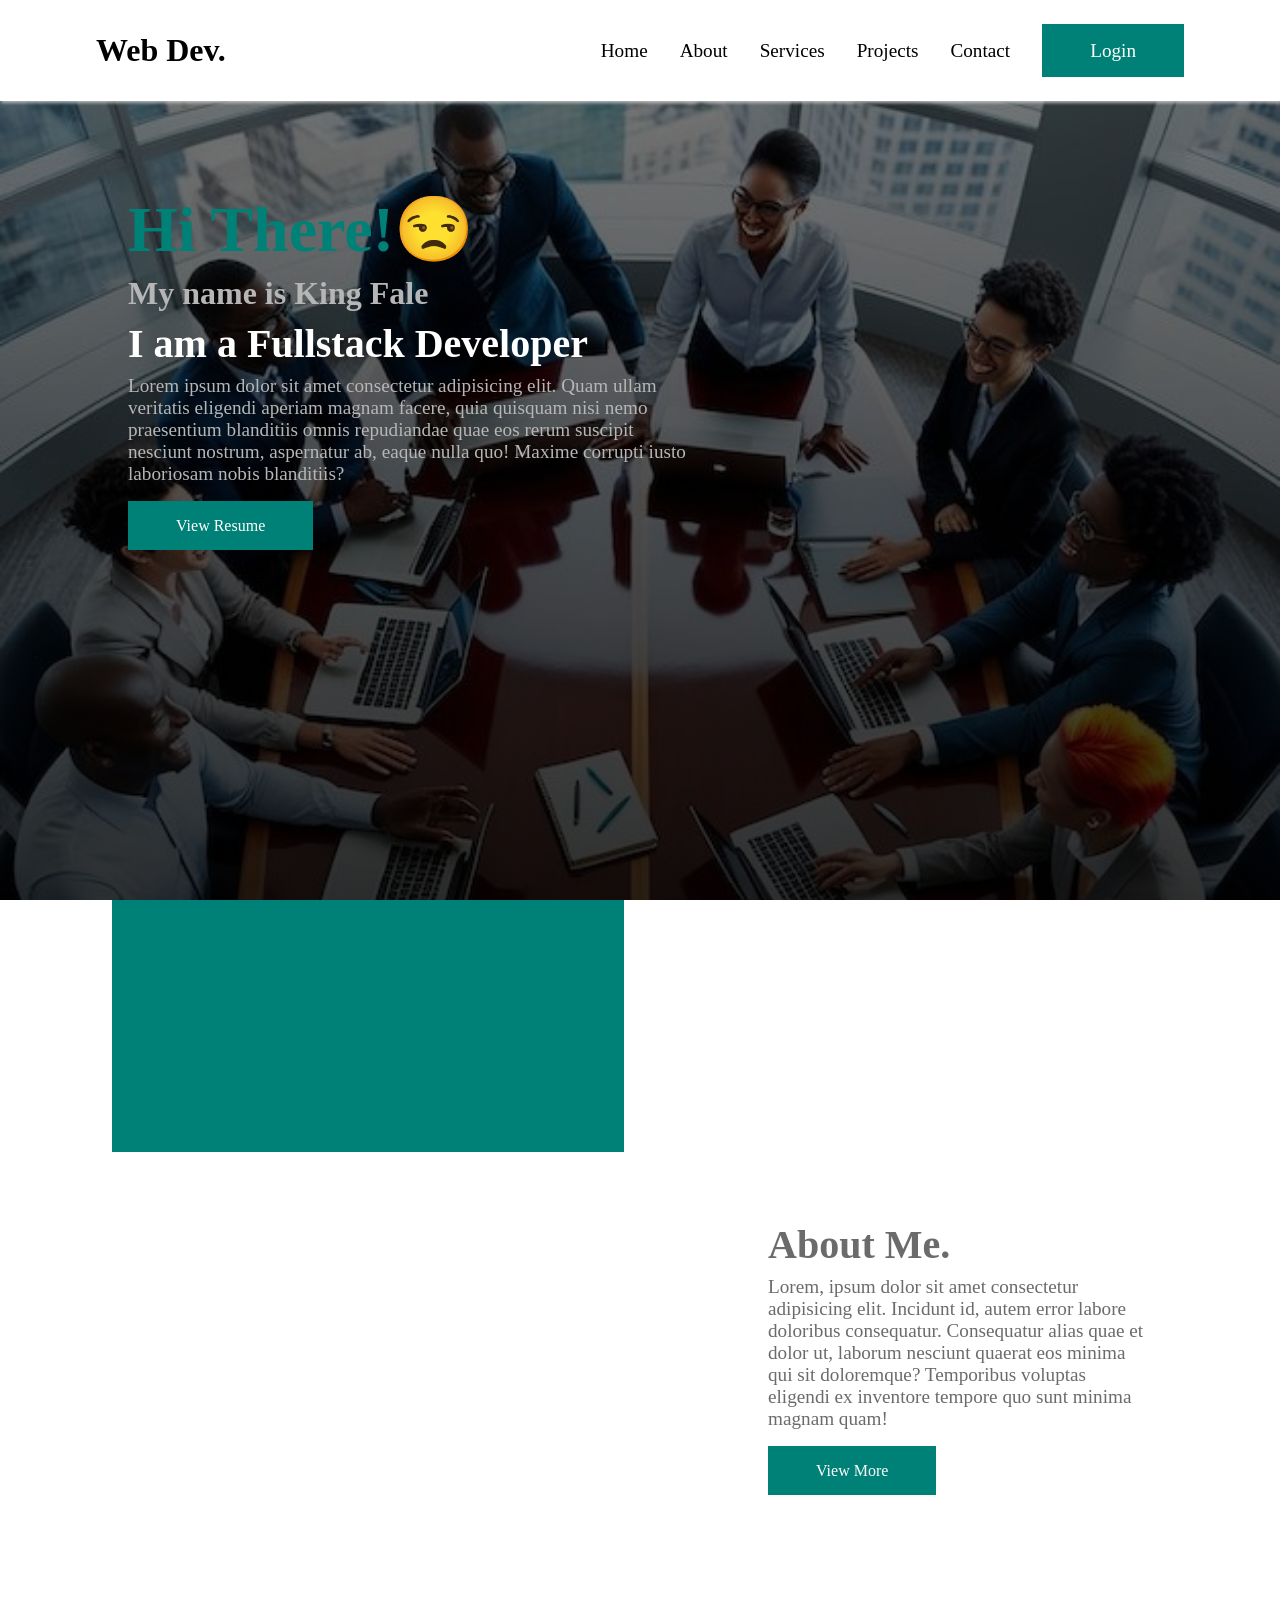
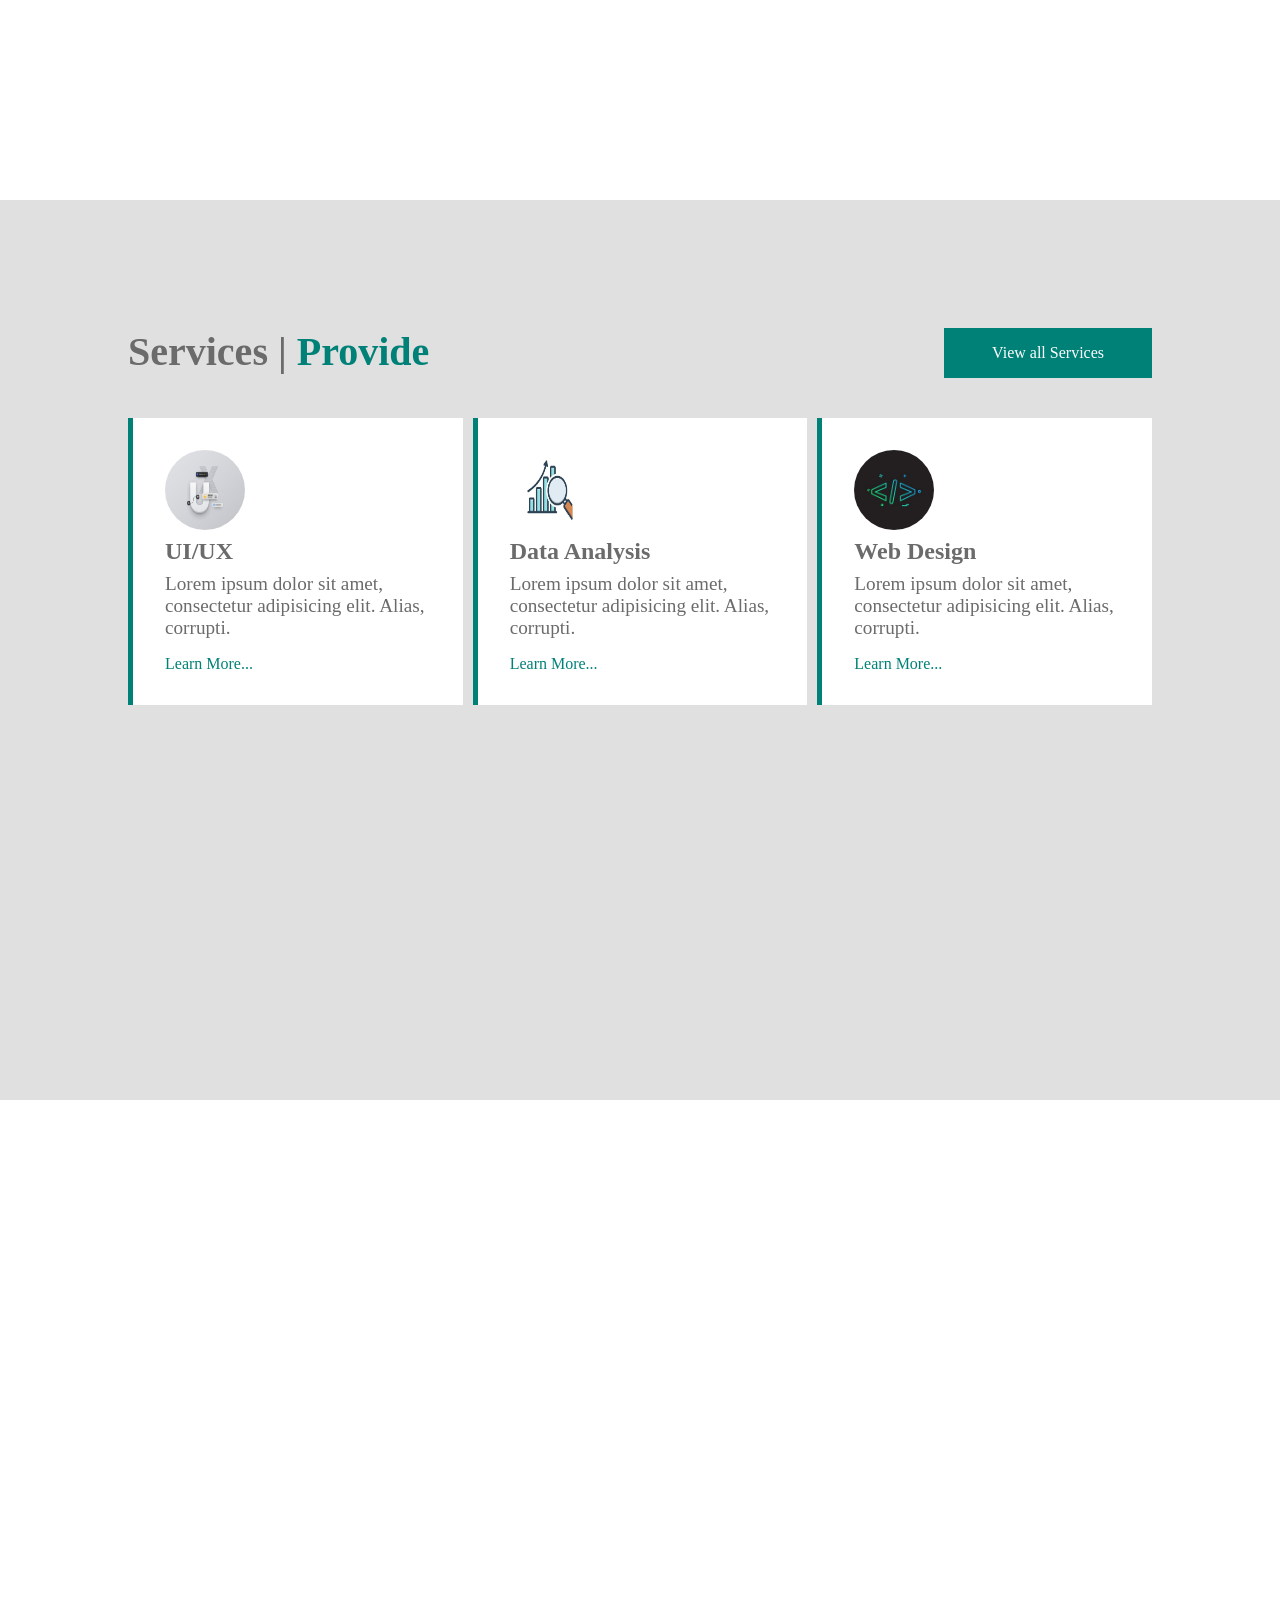
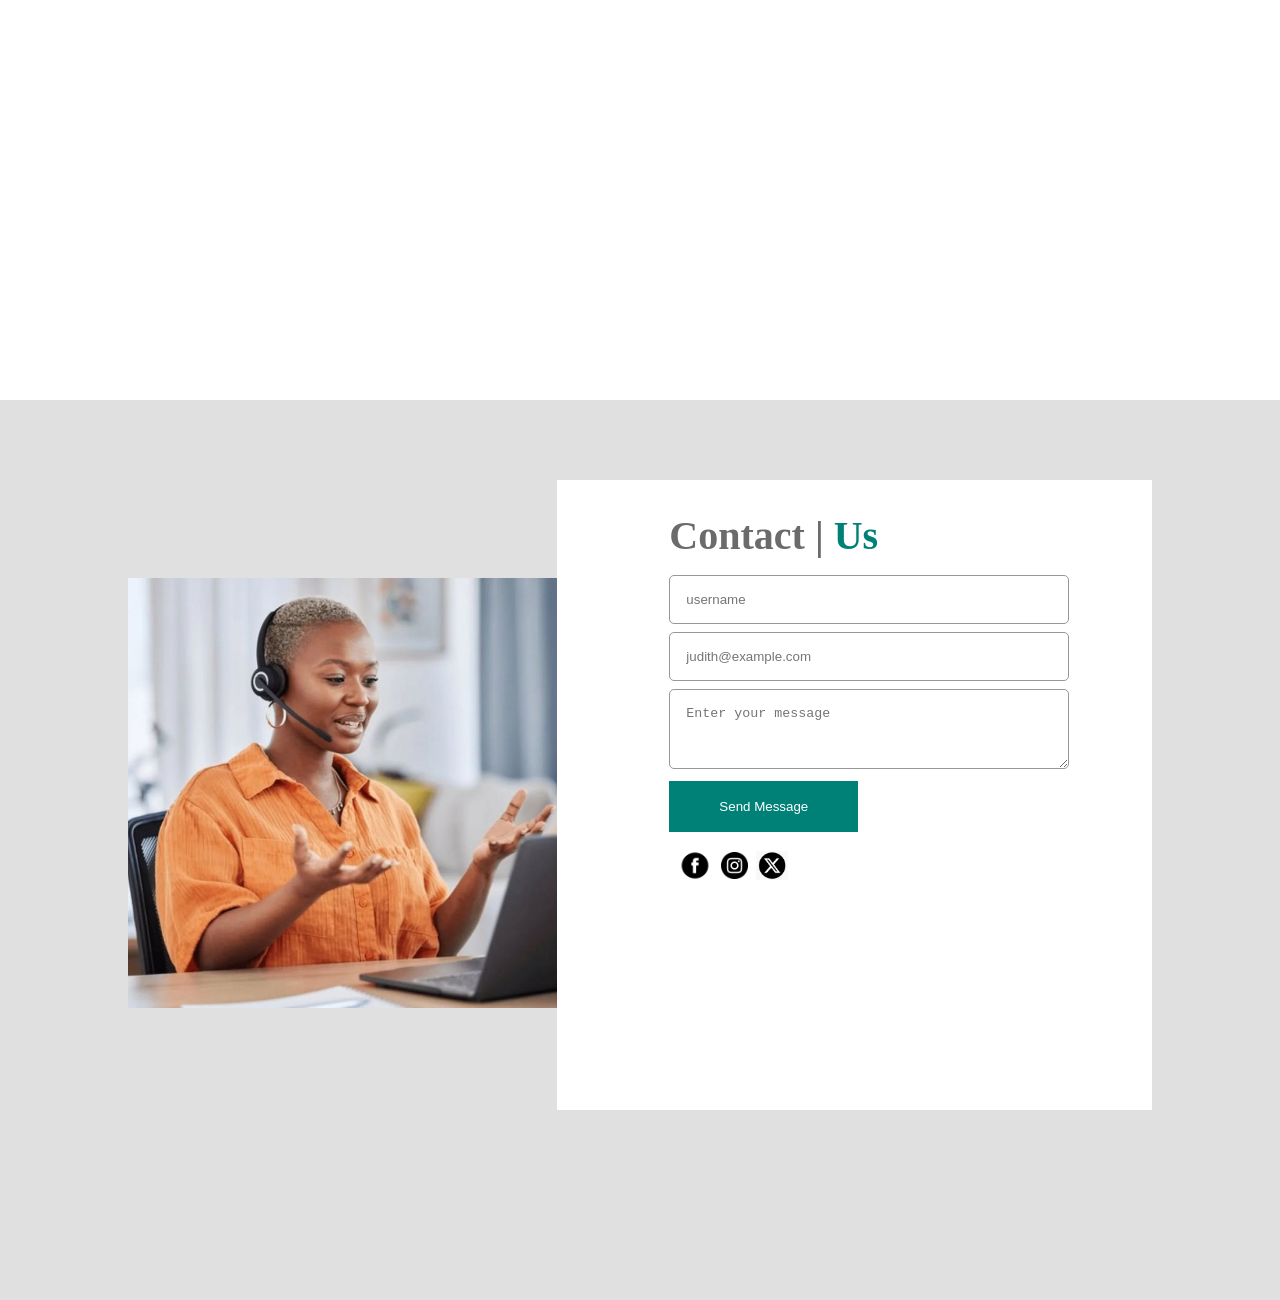
==== index.html @ c79642c1 "Nfty" ====
<!DOCTYPE html>
<html lang="en">
<head>
    <meta charset="UTF-8">
    <meta name="viewport" content="width=device-width, initial-scale=1.0">
    <title>Profile</title>
    <link rel="stylesheet" href="style.css">

</head>
<body>

    <header>
        <h1>Web Dev.</h1>

        <nav>
            <li><a href="#hero-section">Home</a></li>
            <li><a href="#about">About</a></li>
            <li><a href="#services">Services</a></li>
            <li><a href="#projects">Projects</a></li>
            <li><a href="#contact">Contact</a></li>
            <li><a href="login.html" class="login-btn">Login</a></li>
        </nav>
    </header>

    <section id="hero-section">
       <div class="hero-container">
            <h1>Hi There!😒</h1>

            <h3>My name is King Fale</h3>

            <h2>I am a Fullstack Developer</h2>

            <p>Lorem ipsum dolor sit amet consectetur adipisicing elit. Quam ullam veritatis eligendi aperiam magnam facere, quia quisquam nisi nemo praesentium blanditiis omnis repudiandae quae eos rerum suscipit nesciunt nostrum, aspernatur ab, eaque nulla quo! Maxime corrupti iusto laboriosam nobis blanditiis?</p>

            <a href="" class="login-btn view">View Resume</a>
       </div>

    </section>

    <section id="about">

        <div class="about-container">
            <div class="about-image">
                <img src="../code.jpg" alt="">
            </div>

            <div class="about-back"></div>

            <div class="about-text">
                <h1>About Me.</h1>

                <p>Lorem, ipsum dolor sit amet consectetur adipisicing elit. Incidunt id, autem error labore doloribus consequatur. Consequatur alias quae et dolor ut, laborum nesciunt quaerat eos minima qui sit doloremque? Temporibus voluptas eligendi ex inventore tempore quo sunt minima magnam quam!</p>

                <a href="" class="login-btn more">View More</a>
            </div>
        </div>

    </section>

    <section id="services">

        <div class="services-prov">
            <h1>Services |<span> Provide</span></h1>

            <a href="" class="login-btn more">View all Services</a>
        </div>

        <div class="services-container">
            <div class="services-box">
                <div class="services-image">
                    <img src="./images/ui.jpg" alt="">
                </div>

                <h2>UI/UX</h2>

                <p>Lorem ipsum dolor sit amet, consectetur adipisicing elit. Alias, corrupti.</p>

                <a href="">Learn More...</a>
            </div>

            <div class="services-box">
                <div class="services-image">
                    <img src="./images/data.jpg" alt="">
                </div>

                <h2>Data Analysis</h2>

                <p>Lorem ipsum dolor sit amet, consectetur adipisicing elit. Alias, corrupti.</p>

                <a href="">Learn More...</a>
            </div>

            <div class="services-box">
                <div class="services-image">
                    <img src="./images/web.jpg" alt="">
                </div>

                <h2>Web Design</h2>

                <p>Lorem ipsum dolor sit amet, consectetur adipisicing elit. Alias, corrupti.</p>

                <a href="">Learn More...</a>
            </div>
        </div>
    </section>

    <section class="projects">

    </section>
    

    <section id="contact">

        <div class="contact-container">
            <div class="contact-image">
                <img src="./images/contact.jpg" alt="">
            </div>

            <div class="contact-us">
                <h1> Contact | <span>Us</span></h1>

                <div class="contact-form">
                    <form>
                        <input type="text" placeholder="username"><br>

                        <input type="email" placeholder="judith@example.com"><br>

                        <textarea name="message" id="" placeholder="Enter your message"></textarea> <br>

                        <button class="login-btn send">Send Message</button><br>

                        <div class="contact-links">
                            <a href="https://web.facebook.com/?_rdc=1&_rdr#"><img src="./images/fb.jpg" alt=""></a>
                            <a href="https://www.instagram.com/"><img src="./images/insta.jpg" alt=""></a>
                            <a href="https://x.com/"><img src="./images/x.jpg" alt=""></a>
                        </div>

                    </form>
                </div>
            </div>
        </div>

    </section>
</body>
</html>
---- style.css ----
*{
            box-sizing: border-box;
            margin: 0;
            padding: 0;
            scroll-behavior: smooth;
        }

        :root{
            --orange-color: rgb(0, 129, 119);
            --background-color-one: rgb(224, 224, 224);
            --font-one: 4rem;

        }

        body{
            background-color: white;
            color: rgb(107, 107, 107);
        }

        header{
            background-color: white;
            position: fixed;
            width: 100%;
            padding: 2rem 6rem;
            display: flex;
            justify-content: space-between;
            align-items: center;
            box-shadow: 1px 2px 3px rgba(206, 206, 206, 0.8);

        }

        header h1{
            color: black;
        }

        nav{
            display: flex;
            justify-content: space-around;
            align-items: center;
            gap: 2rem;
        }

        nav li{
            list-style: none;
        }

        nav li a{
            text-decoration: none;
            font-size: 1.2rem;
            color: black;
        }


        .login-btn{
            background-color: var(--orange-color);
            padding: 1rem 3rem;
            color: white;
            transition: 0.5s;
        }

        .login-btn:hover{
            background: none;
            color: black;
            border: 2px solid var(--orange-color);
            transform: translateY(-10px);
        }

        section{
            padding: 8rem 10%;
            height: 100vh;

        }

        .login-btn.view{
            text-decoration: none;
            color: white;
        }

        #hero-section{
            background: linear-gradient(rgba(0, 0, 0, 0.5), rgba(0, 0, 0, 0.8)) , url(image.jpg);
            background-repeat: no-repeat;
            background-size: cover;
        }
        .hero-container{
            width: 35rem;
            margin-top:4rem;
        }

        .hero-container h1{
            font-size: 4rem;
            color: var(--orange-color);
            padding-bottom: 0.5rem;
        }

        .hero-container h3{
            font-size: 2rem;
            padding-bottom: 0.5rem;
            color: rgb(182, 182, 182);
        }

        .hero-container h2{

            font-size: 2.5rem;
            color: black;
            padding-bottom: 0.5rem;
            color: white;
        }

        .hero-container p{
            font-size: 1.2rem;
            margin-bottom: 2rem;
            
            color: rgb(182, 182, 182);
        }

        #about{
            display: flex;
            justify-self: start;
            align-items: center;
        }

        .about-container{
            display: flex;
            justify-content: space-between;
            align-items: center;
            width:80vw;
            gap: 3rem;
        }

        

        .about-image{
            width:35rem;
        }

        .about-image img{
            width: 100%;
        }

        .about-back{
            background-color: var(--orange-color);
            width: 32rem;
            height: 24rem;
            position: absolute;
            z-index: -1;
            top: 48rem;
            left: 7rem;
        }

        .about-text{
            width: 24rem;
        }

        .about-text h1{
            font-size: 2.5rem;
            padding-bottom: 0.5rem;
        }

        .about-text p{
            font-size: 1.2rem;
            padding-bottom: 2rem;

        }

        .login-btn.more{
            text-decoration: none;
        }
        
        .login-btn.more:hover{
            color: black;

        }

        #services{
            background-color: var(--background-color-one)
        }

        .services-prov{
            display: flex;
            justify-content: space-between;
        }

        .services-prov h1{
            font-size: 2.5rem;
        }

        .services-prov span{
            color: var(--orange-color);
        }

        .services-container{
            /* display: flex;
            justify-content: space-evenly;
            align-items: center;
            gap: 2rem;
            margin-top: 4rem; */

            display: grid;
            grid-template-columns: repeat(auto-fit, minmax(300px ,1fr));
            gap: 10px;
            margin-top: 40px;
            width: 100%;

        }

        .services-box{
            background-color: white;
            border-left: 5px solid var(--orange-color);
            padding: 2rem;
            transition: 0.5s ease-in-out;
        }

        .services-box:hover{
            cursor: pointer;
            transform: translateY(-25px);
        }

        .services-image{
            width: 5rem;
            height: 5rem;
            margin-bottom: 0.5rem;
        }
        
        .services-image img{
            width: 100%;
            height: 100%;
            border-radius: 50%;
        }

        .services-box h2{
            padding-bottom: 0.5rem;
        }

        .services-box p{
            font-size: 1.2rem;
            padding-bottom: 1rem;
        }

        .services-box a{
            text-decoration: none;
            color: var(--orange-color);
        }

        #contact{
            background-color: var(--background-color-one);
            padding: 5rem 10%;
        }

        .contact-container{
            display: flex;
            justify-content: start;
            align-items: center;
            /* gap: 2rem; */
    
        }

        .contact-image{
            width: 40rem;
            /* height: 25rem; */
        }

        .contact-image img{
            width: 100%;
        }

        .contact-us{
            height: 70vh;
            background-color: white;
            padding: 2rem 4rem 2rem 7rem;
            width: 50rem;
        }

        .contact-us h1{
            font-size: 2.5rem;
        }

        .contact-us span{
            color: var(--orange-color);
        }

        .contact-form{
            margin-top: 1rem;
        }

        .contact-form input{
            padding: 1rem 1rem;
            outline: none;
            margin-bottom: 0.5rem;
            width: 25rem;
            border: 1px solid rgb(151, 151, 151);
            border-radius: 5px;
        }

        .contact-form textarea{
            padding: 1rem;
            border: 1px solid rgb(151, 151, 151);
            border-radius: 5px;
            width: 25rem;
            height:5rem;
            outline: none;
            margin-bottom: 0.5rem;
        }

        .contact-form .send{
            border: none;
            cursor: pointer;
            border: 2px solid var(--orange-color);
        }
        
        .contact-links{
            margin-top: 1rem;
            display: flex;
            align-items: center;
        
        }

        .contact-links a{
            width: 1.7rem;
            margin-left: .5rem;
        }

        .contact-links img{
            width: 100%;
        }

        .contact-links a:nth-child(1){
            width: 2.2rem;
        }

        .contact-links a:nth-child(3){
            width: 2rem;
        }


        @media (max-width: 1200px){
            .about-image{
                width: 30rem;
            }

            .about-back{
                width: 25rem;
                height: 20rem;
                top: 50rem;
                left: 5rem;
            }
        }
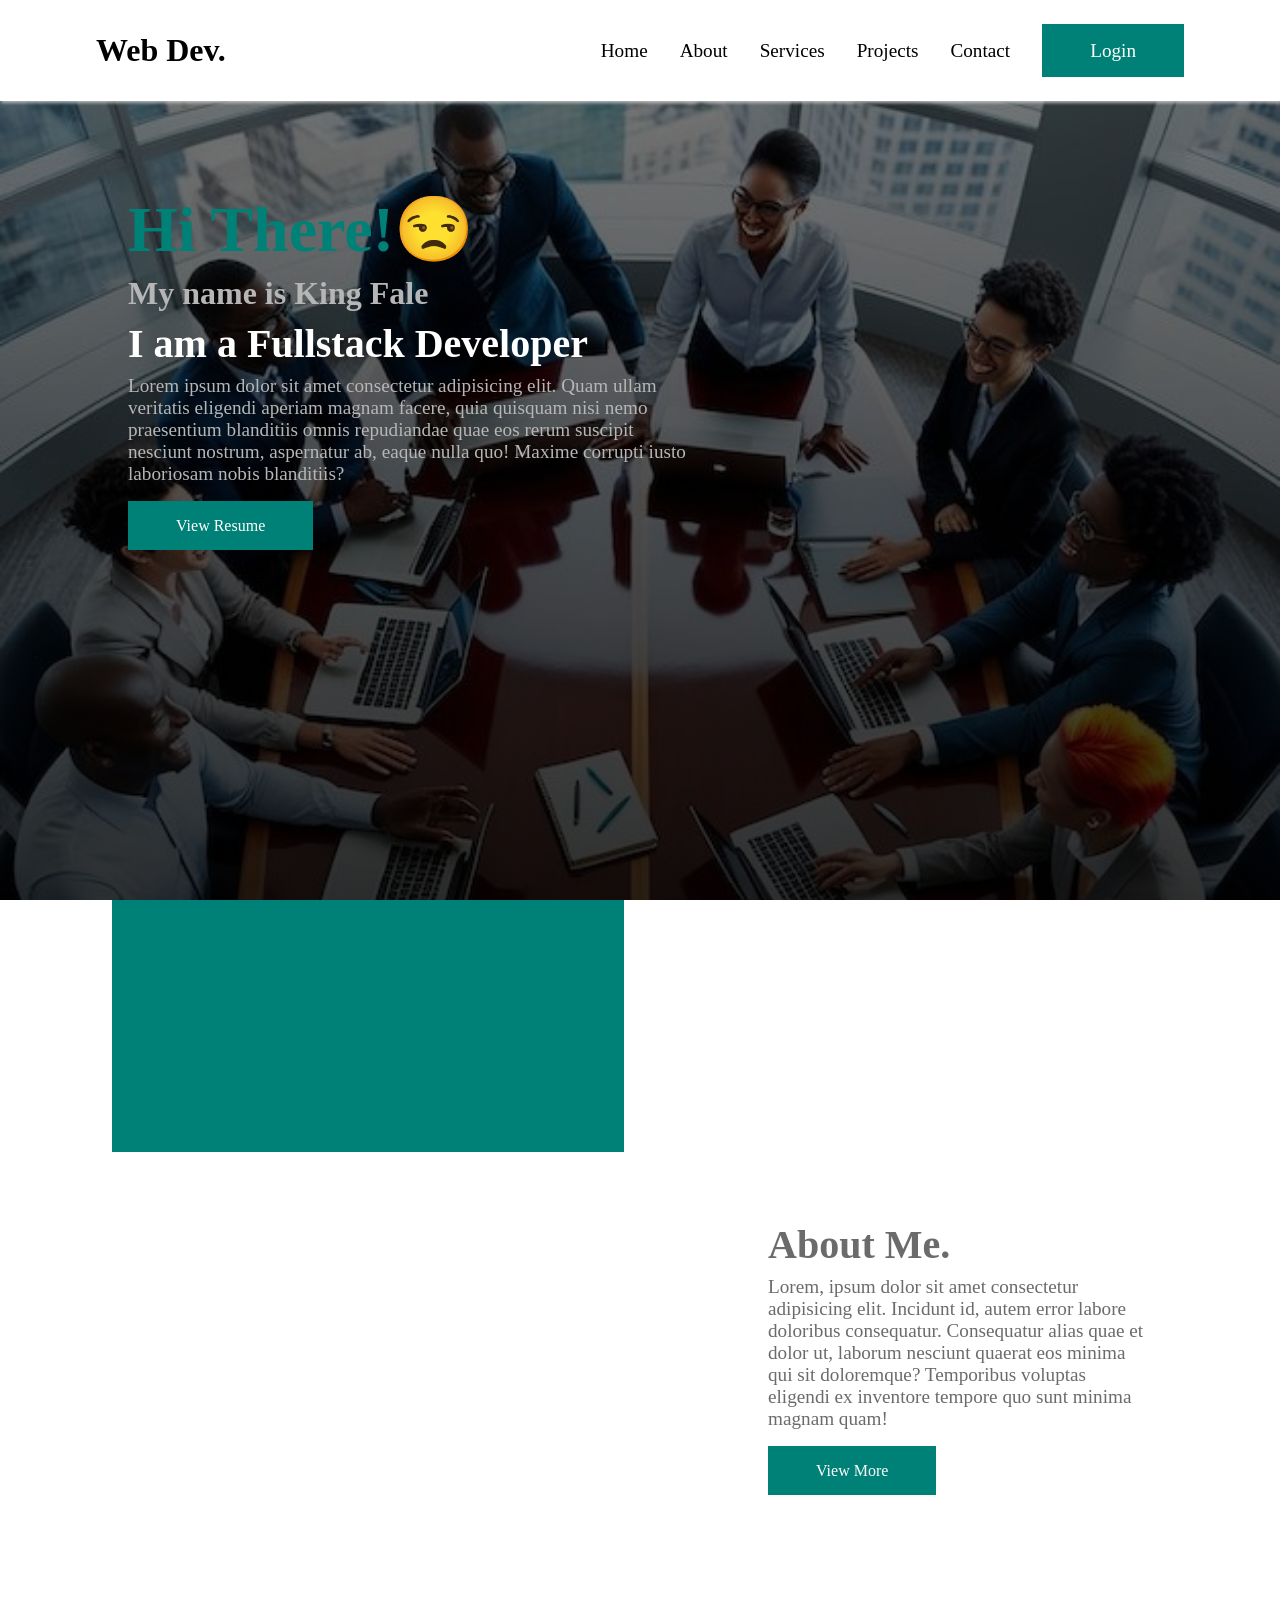
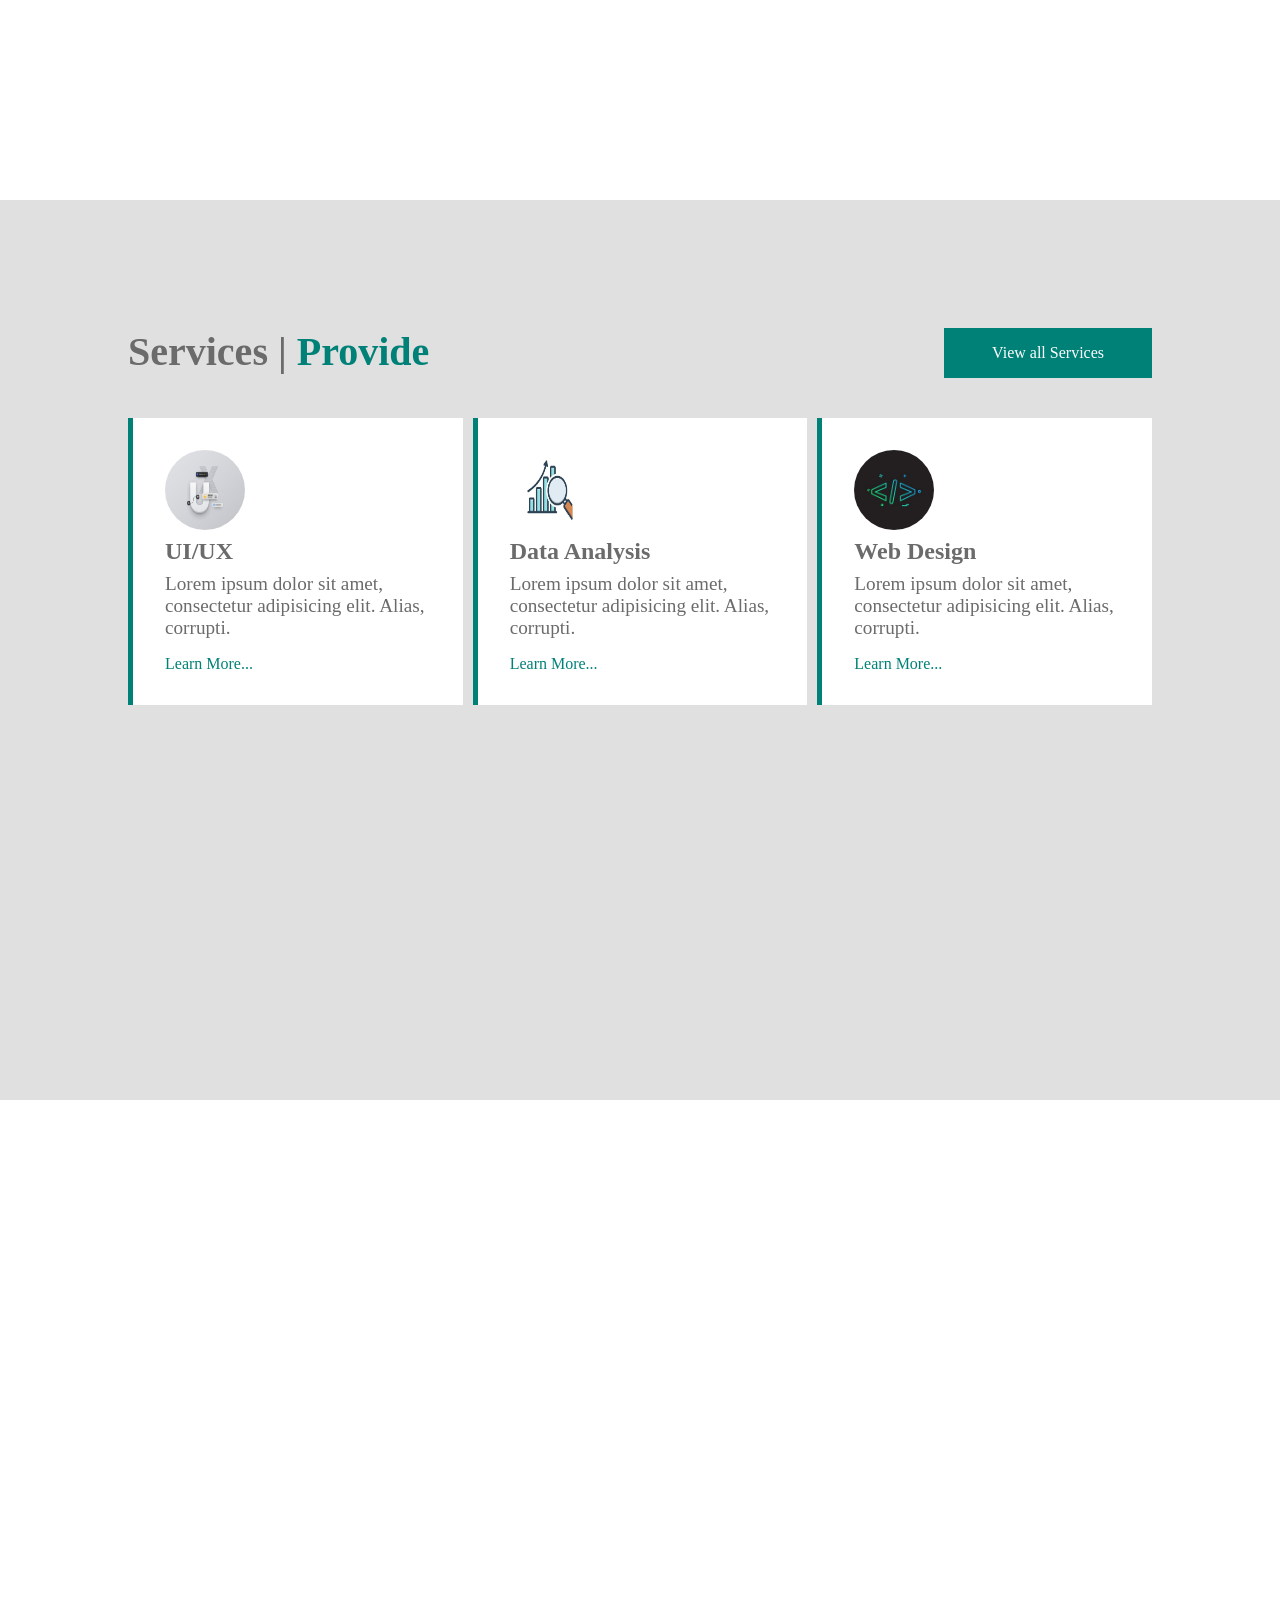
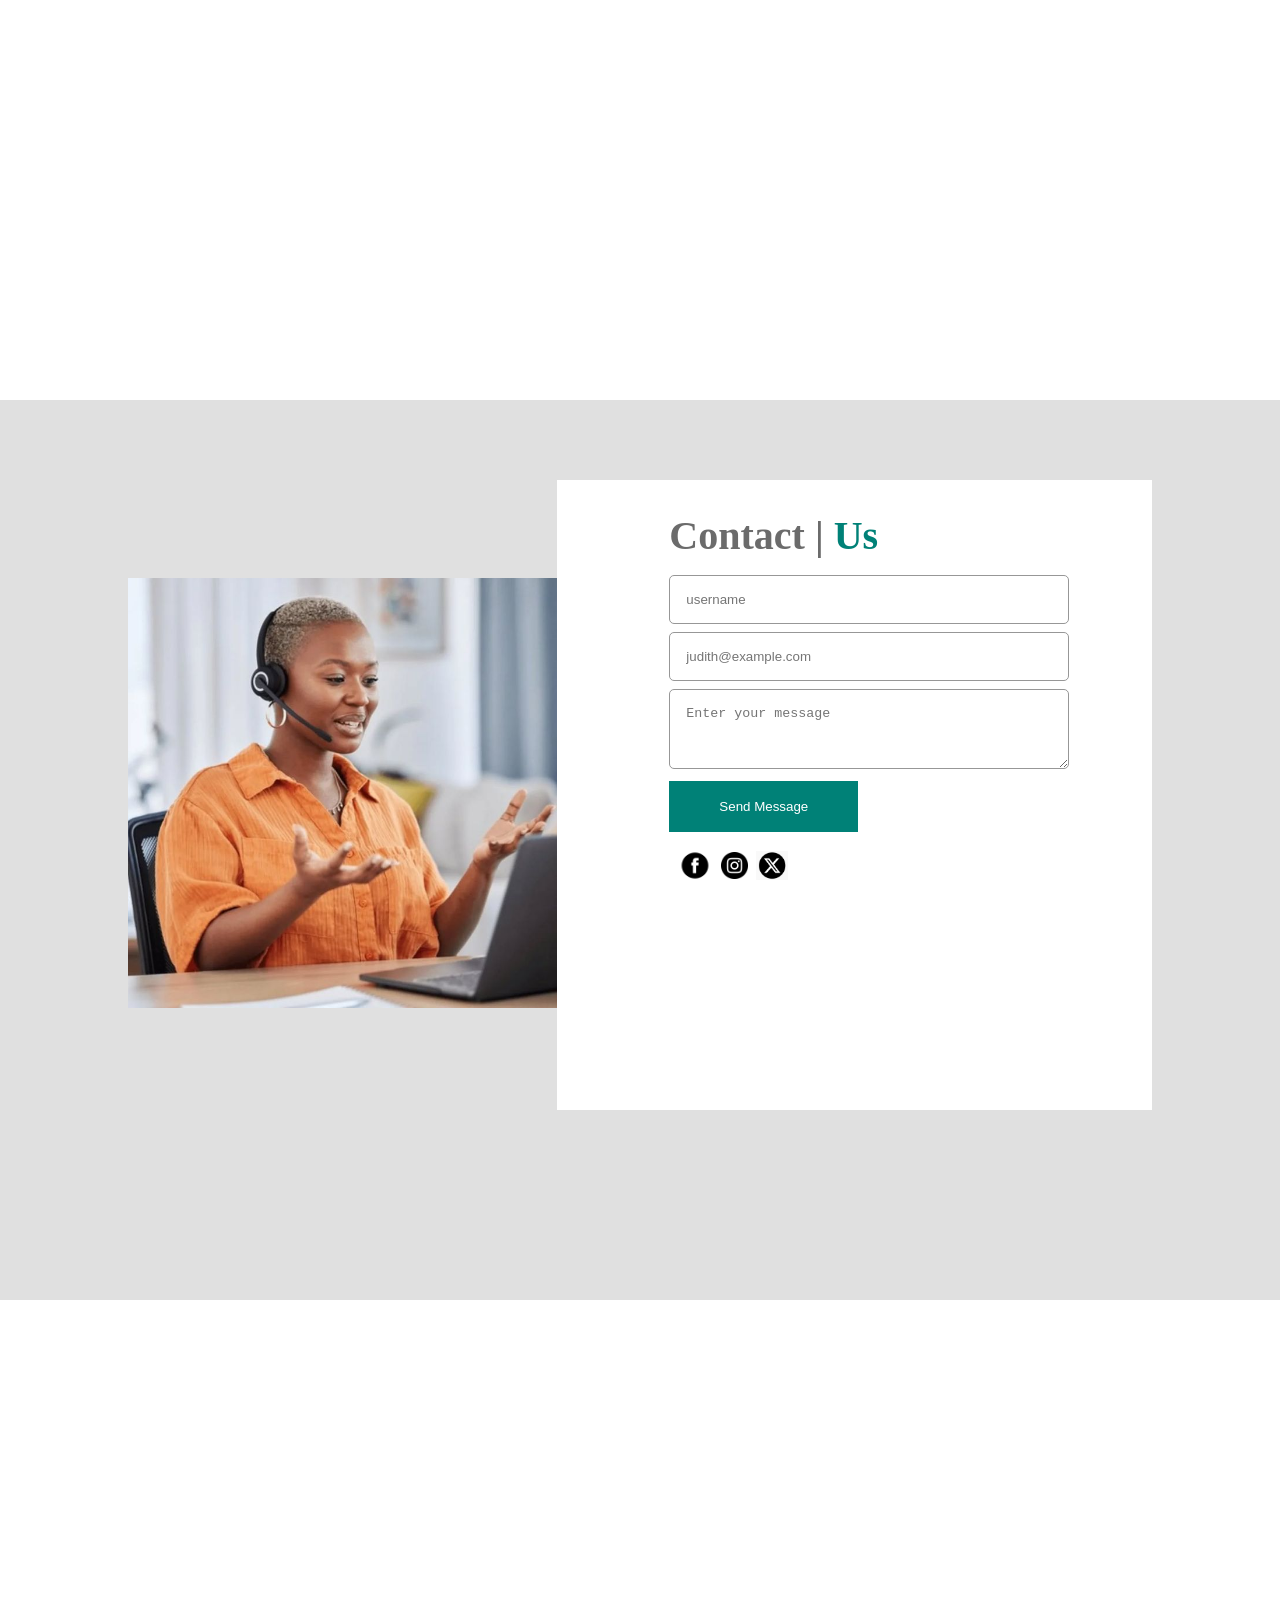
==== commit 10967225: "added section in index and added h2 in login" ====
--- a/index.html
+++ b/index.html
@@ -141,5 +141,9 @@
         </div>
 
     </section>
+
+    <section>
+        
+    </section>
 </body>
 </html>
